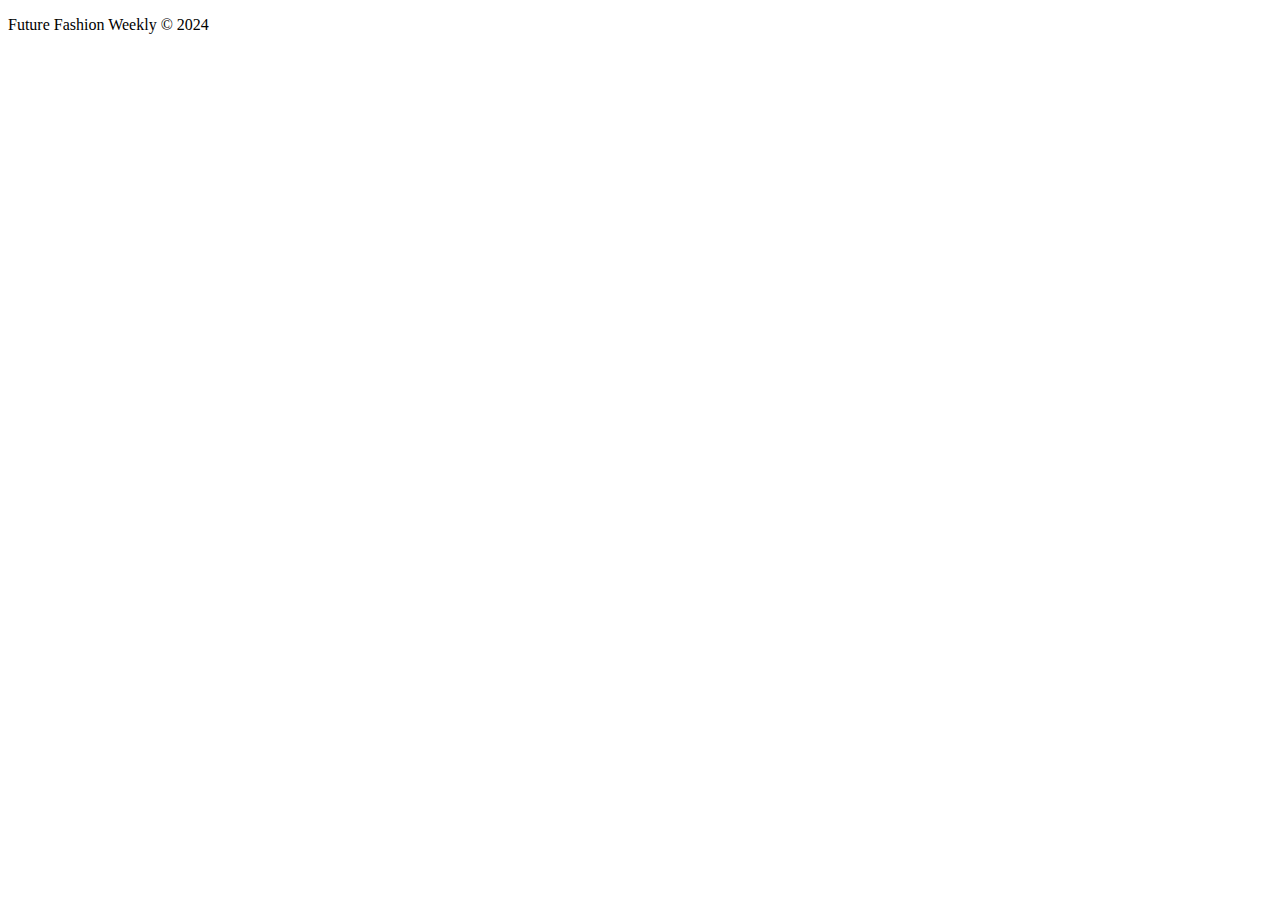
==== archive.html @ 3c4c53c4 "Initial commit" ====
<!DOCTYPE html>
<html lang="en">
<head>
    <meta charset="UTF-8">
    <meta name="viewport" content="width=device-width, initial-scale=1.0">
    <title>Archive | Future Fashion Trends</title>

    <!-- Bootstrap CDN -->
    <link href="https://cdn.jsdelivr.net/npm/bootstrap@5.3.2/dist/css/bootstrap.min.css" rel="stylesheet"
        integrity="sha384-T3c6CoIi6uLrA9TneNEoa7RxnatzjcDSCmG1MXxSR1GAsXEV/Dwwykc2MPK8M2HN" crossorigin="anonymous">
    <script src="https://code.jquery.com/jquery-3.3.1.slim.min.js"></script>
    <script src="https://cdnjs.cloudflare.com/ajax/libs/popper.js/1.14.7/umd/popper.min.js"></script>
    <script src="https://stackpath.bootstrapcdn.com/bootstrap/4.3.1/js/bootstrap.min.js"></script>
</head>
<body>
    
    

    
    <footer class="footer py-4 bg-dark">
        <p class="text-center text-bg-dark m-0">Future Fashion Weekly &copy; 2024</p>
    </footer>

</body>
</html>
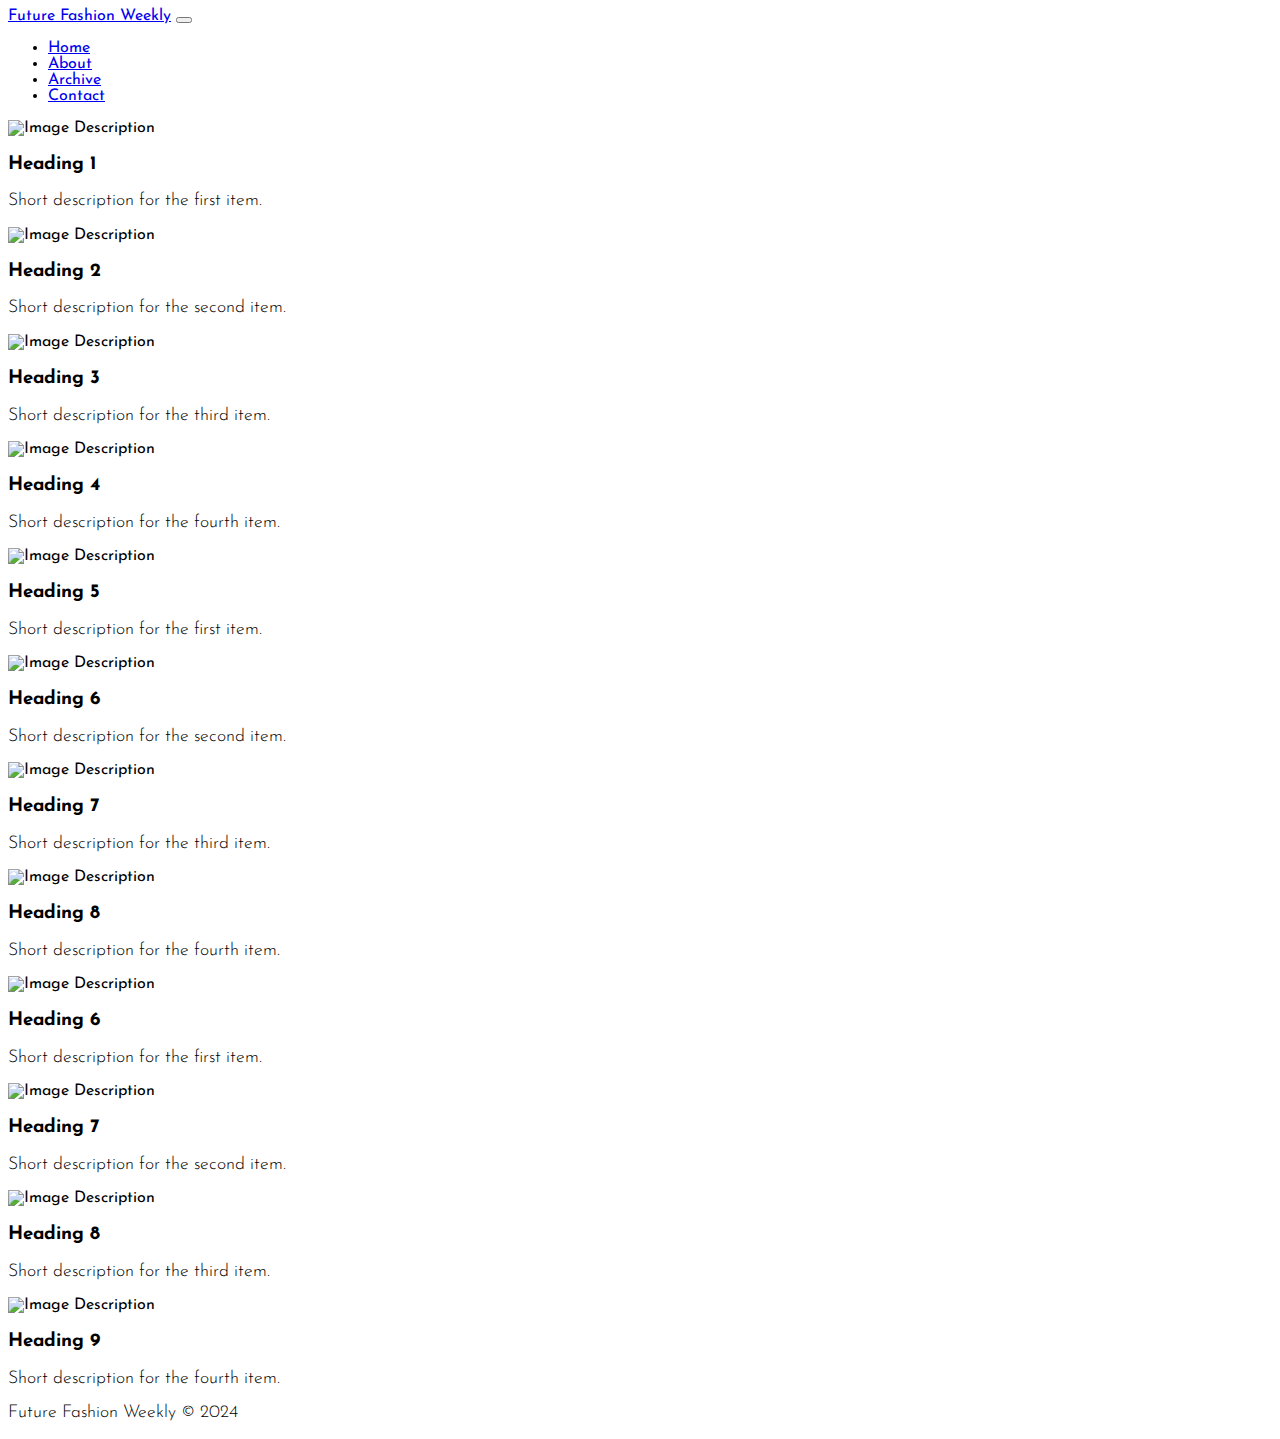
==== commit dede83e6: "Add 1st draft of archive page" ====
--- a/archive.html
+++ b/archive.html
@@ -1,5 +1,6 @@
 <!DOCTYPE html>
 <html lang="en">
+
 <head>
     <meta charset="UTF-8">
     <meta name="viewport" content="width=device-width, initial-scale=1.0">
@@ -11,15 +12,147 @@
     <script src="https://code.jquery.com/jquery-3.3.1.slim.min.js"></script>
     <script src="https://cdnjs.cloudflare.com/ajax/libs/popper.js/1.14.7/umd/popper.min.js"></script>
     <script src="https://stackpath.bootstrapcdn.com/bootstrap/4.3.1/js/bootstrap.min.js"></script>
+
+    <!-- Google Fonts -->
+    <link rel="preconnect" href="https://fonts.googleapis.com">
+    <link rel="preconnect" href="https://fonts.gstatic.com" crossorigin>
+    <link
+        href="https://fonts.googleapis.com/css2?family=Josefin+Sans:ital,wght@0,300;0,400;0,500;0,700;1,700&display=swap"
+        rel="stylesheet">
+
+    <!-- Custom CSS -->
+    <link rel="stylesheet" href="css/styles.css">
 </head>
-<body>
-    
-    
 
-    
-    <footer class="footer py-4 bg-dark">
+<body class="d-flex flex-column ">
+
+    <nav class="navbar navbar-expand-lg navbar-light bg-light ">
+
+
+
+        <a href="/" class="navbar-brand">Future Fashion Weekly</a>
+
+        <button class="navbar-toggler" type="button" data-toggle="collapse" data-target="#navbarNav">
+            <span class="navbar-toggler-icon"></span>
+        </button>
+
+        <div id="navbarNav" class="collapse navbar-collapse ">
+            <ul class="navbar-nav">
+                <li class="nav-item">
+                    <a href="/" class="active nav-link">Home</a>
+                </li>
+                <li class="nav-item">
+                    <a href="#" class="nav-link">About</a>
+                </li>
+                <li class="active nav-item">
+                    <a href="archive.html" class="nav-link">Archive</a>
+                </li>
+                <li class="nav-item">
+                    <a href="#" class="nav-link">Contact</a>
+                </li>
+                <!-- More items here! -->
+            </ul>
+
+        </div>
+
+
+
+    </nav>
+
+
+    <main class="py-4">
+
+        <div class="container my-5">
+            <div class="row">
+
+                <div class="col-md-3 mb-4">
+                    <img src="path-to-your-image.jpg" class="img-fluid" alt="Image Description">
+                    <h3>Heading 1</h3>
+                    <p>Short description for the first item.</p>
+                </div>
+
+                <div class="col-md-3 mb-4">
+                    <img src="path-to-your-image.jpg" class="img-fluid" alt="Image Description">
+                    <h3>Heading 2</h3>
+                    <p>Short description for the second item.</p>
+                </div>
+
+                <div class="col-md-3 mb-4">
+                    <img src="path-to-your-image.jpg" class="img-fluid" alt="Image Description">
+                    <h3>Heading 3</h3>
+                    <p>Short description for the third item.</p>
+                </div>
+
+                <div class="col-md-3 mb-4">
+                    <img src="path-to-your-image.jpg" class="img-fluid" alt="Image Description">
+                    <h3>Heading 4</h3>
+                    <p>Short description for the fourth item.</p>
+                </div>
+            </div>
+
+            <div class="row">
+
+                <div class="col-md-3 mb-4">
+                    <img src="path-to-your-image.jpg" class="img-fluid" alt="Image Description">
+                    <h3>Heading 5</h3>
+                    <p>Short description for the first item.</p>
+                </div>
+
+                <div class="col-md-3 mb-4">
+                    <img src="path-to-your-image.jpg" class="img-fluid" alt="Image Description">
+                    <h3>Heading 6</h3>
+                    <p>Short description for the second item.</p>
+                </div>
+
+                <div class="col-md-3 mb-4">
+                    <img src="path-to-your-image.jpg" class="img-fluid" alt="Image Description">
+                    <h3>Heading 7</h3>
+                    <p>Short description for the third item.</p>
+                </div>
+
+                <div class="col-md-3 mb-4">
+                    <img src="path-to-your-image.jpg" class="img-fluid" alt="Image Description">
+                    <h3>Heading 8</h3>
+                    <p>Short description for the fourth item.</p>
+                </div>
+            </div>
+
+            <div class="row">
+
+                <div class="col-md-3 mb-4">
+                    <img src="path-to-your-image.jpg" class="img-fluid" alt="Image Description">
+                    <h3>Heading 6</h3>
+                    <p>Short description for the first item.</p>
+                </div>
+
+                <div class="col-md-3 mb-4">
+                    <img src="path-to-your-image.jpg" class="img-fluid" alt="Image Description">
+                    <h3>Heading 7</h3>
+                    <p>Short description for the second item.</p>
+                </div>
+
+                <div class="col-md-3 mb-4">
+                    <img src="path-to-your-image.jpg" class="img-fluid" alt="Image Description">
+                    <h3>Heading 8</h3>
+                    <p>Short description for the third item.</p>
+                </div>
+
+                <div class="col-md-3 mb-4">
+                    <img src="path-to-your-image.jpg" class="img-fluid" alt="Image Description">
+                    <h3>Heading 9</h3>
+                    <p>Short description for the fourth item.</p>
+                </div>
+            </div>
+
+        </div>
+
+    </main>
+
+
+    <footer class="footer py-4 mt-auto bg-dark">
         <p class="text-center text-bg-dark m-0">Future Fashion Weekly &copy; 2024</p>
     </footer>
 
 </body>
+
 </html>--- a/css/styles.css
+++ b/css/styles.css
@@ -0,0 +1,26 @@
+body {
+    font-family: 'Josefin Sans', sans-serif;  
+
+    /* For sticky footer with Flexbox */ 
+    min-height: 100vh;
+
+
+    background-image: url("https://cdn.discordapp.com/attachments/1159550025400057866/1194318203845873785/hortfrancis_Texture_geometric_light_shapes_subtle_fashion_e5e97527-aac2-4fde-a32c-4fc9347b1596.png?ex=65afea81&is=659d7581&hm=5ccada454d8d692cdd5c910cd1dc574a8db25b50c1b61b626d818d429a3dd214&");
+    background-repeat: repeat;
+    background-size: 20rem 20rem;
+}
+
+main {
+    background-color: rgba(255, 255, 255, 0.75);
+}
+
+p {
+    font-size: 1.1rem;
+    font-weight: 300;
+}
+
+p.shout {
+    font-size: large;
+    font-weight: 700;
+    font-style: italic;
+}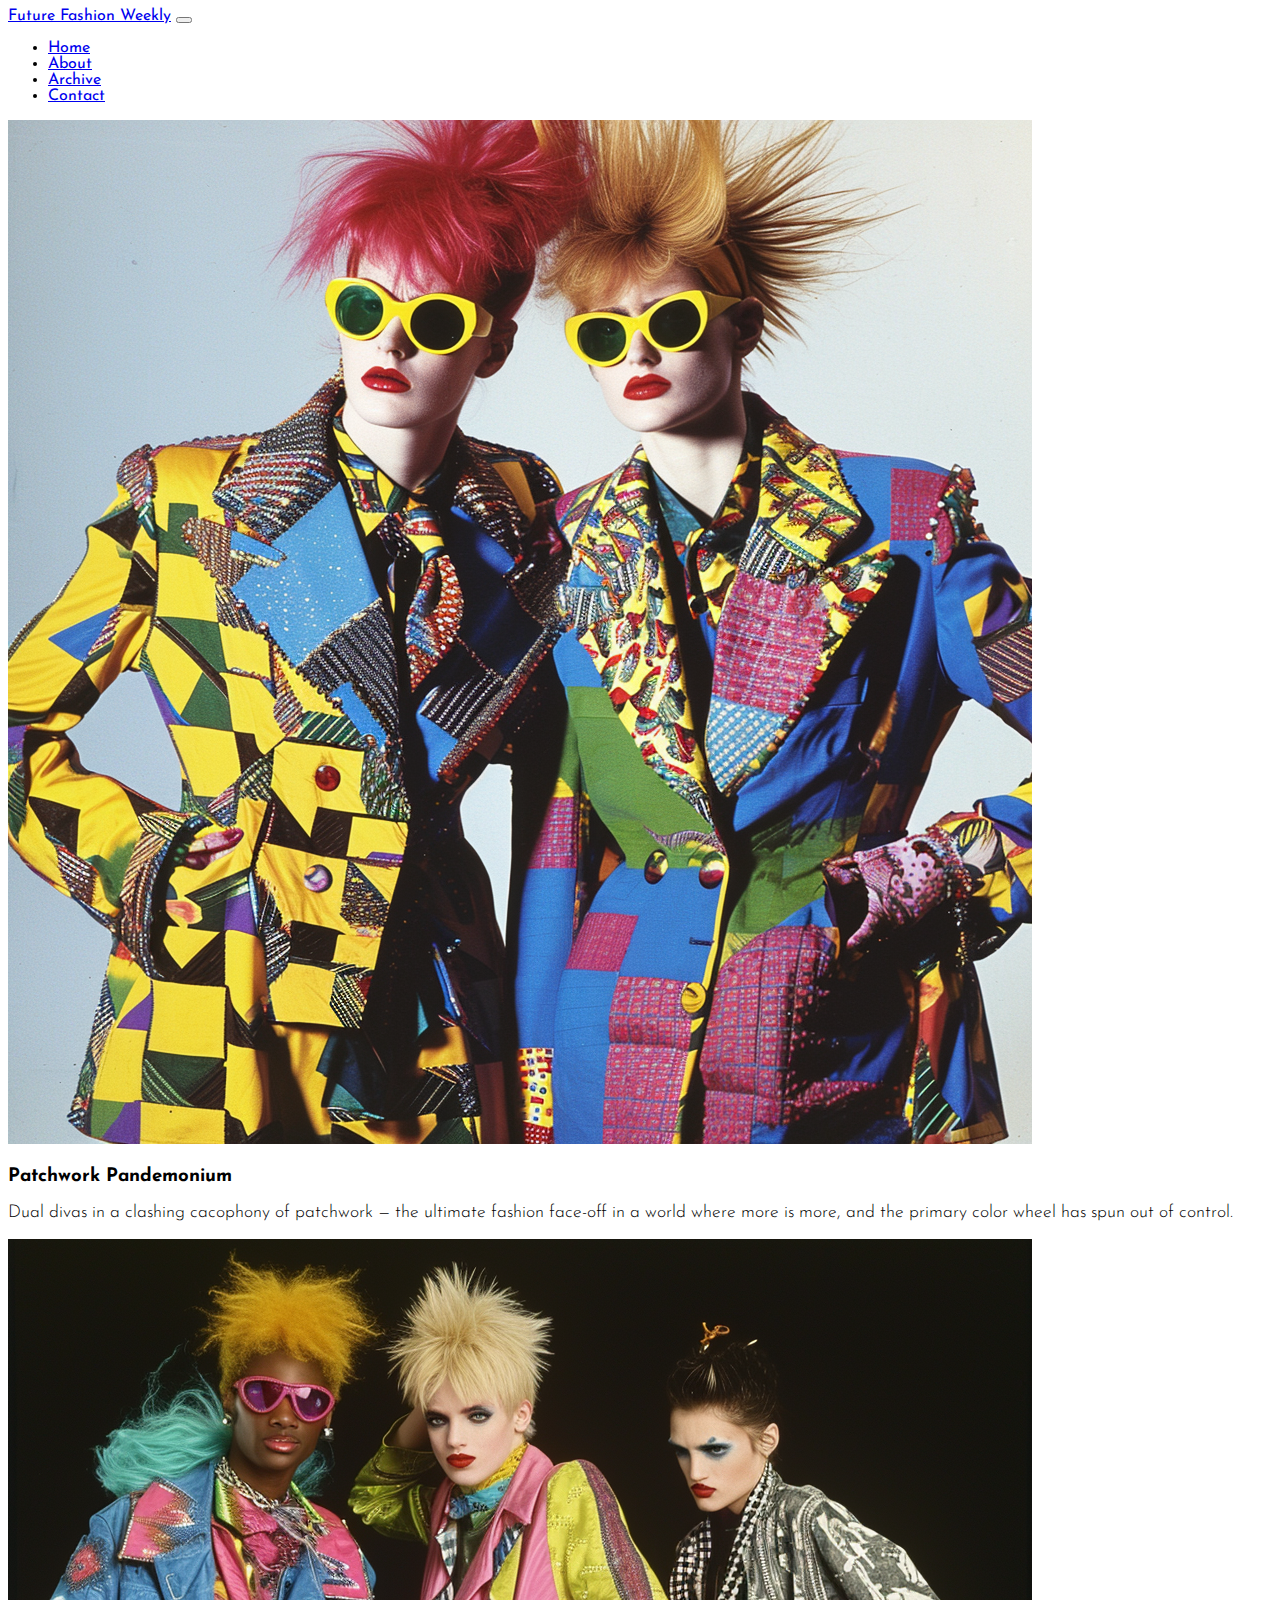
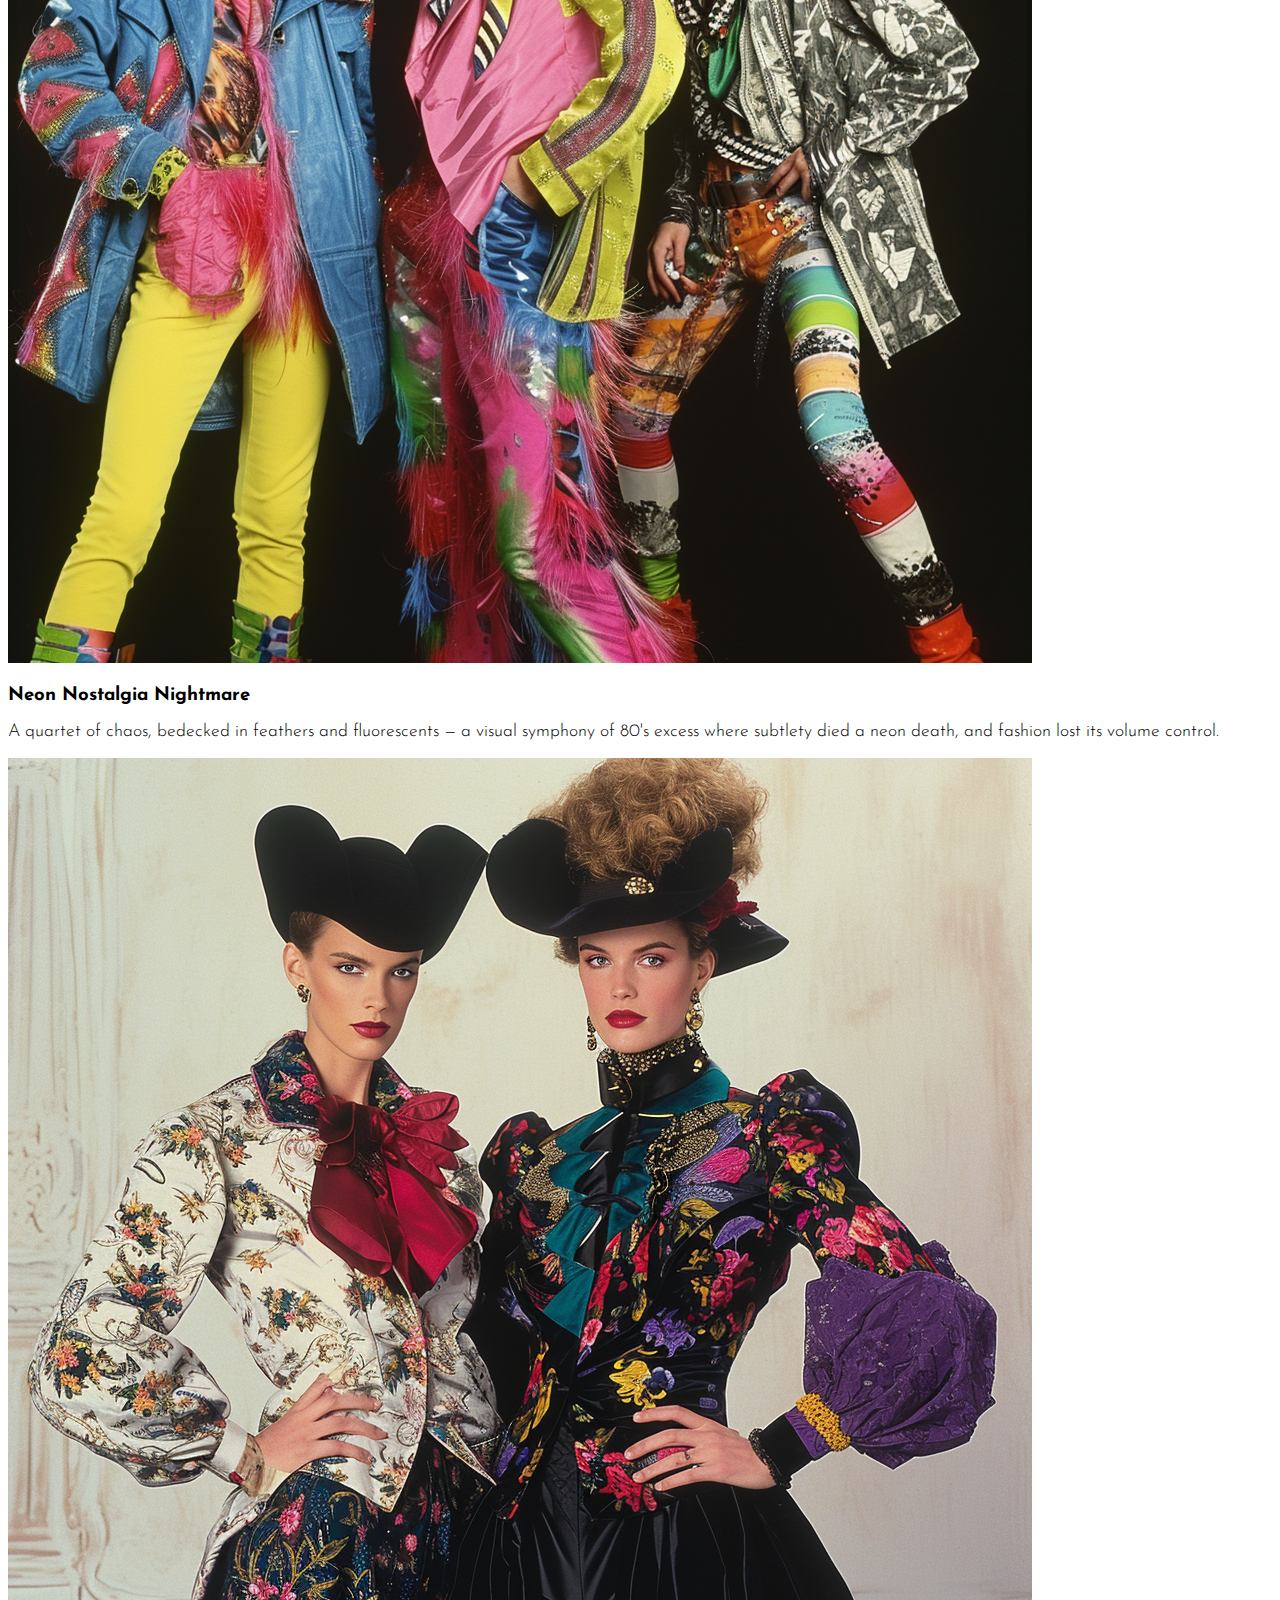
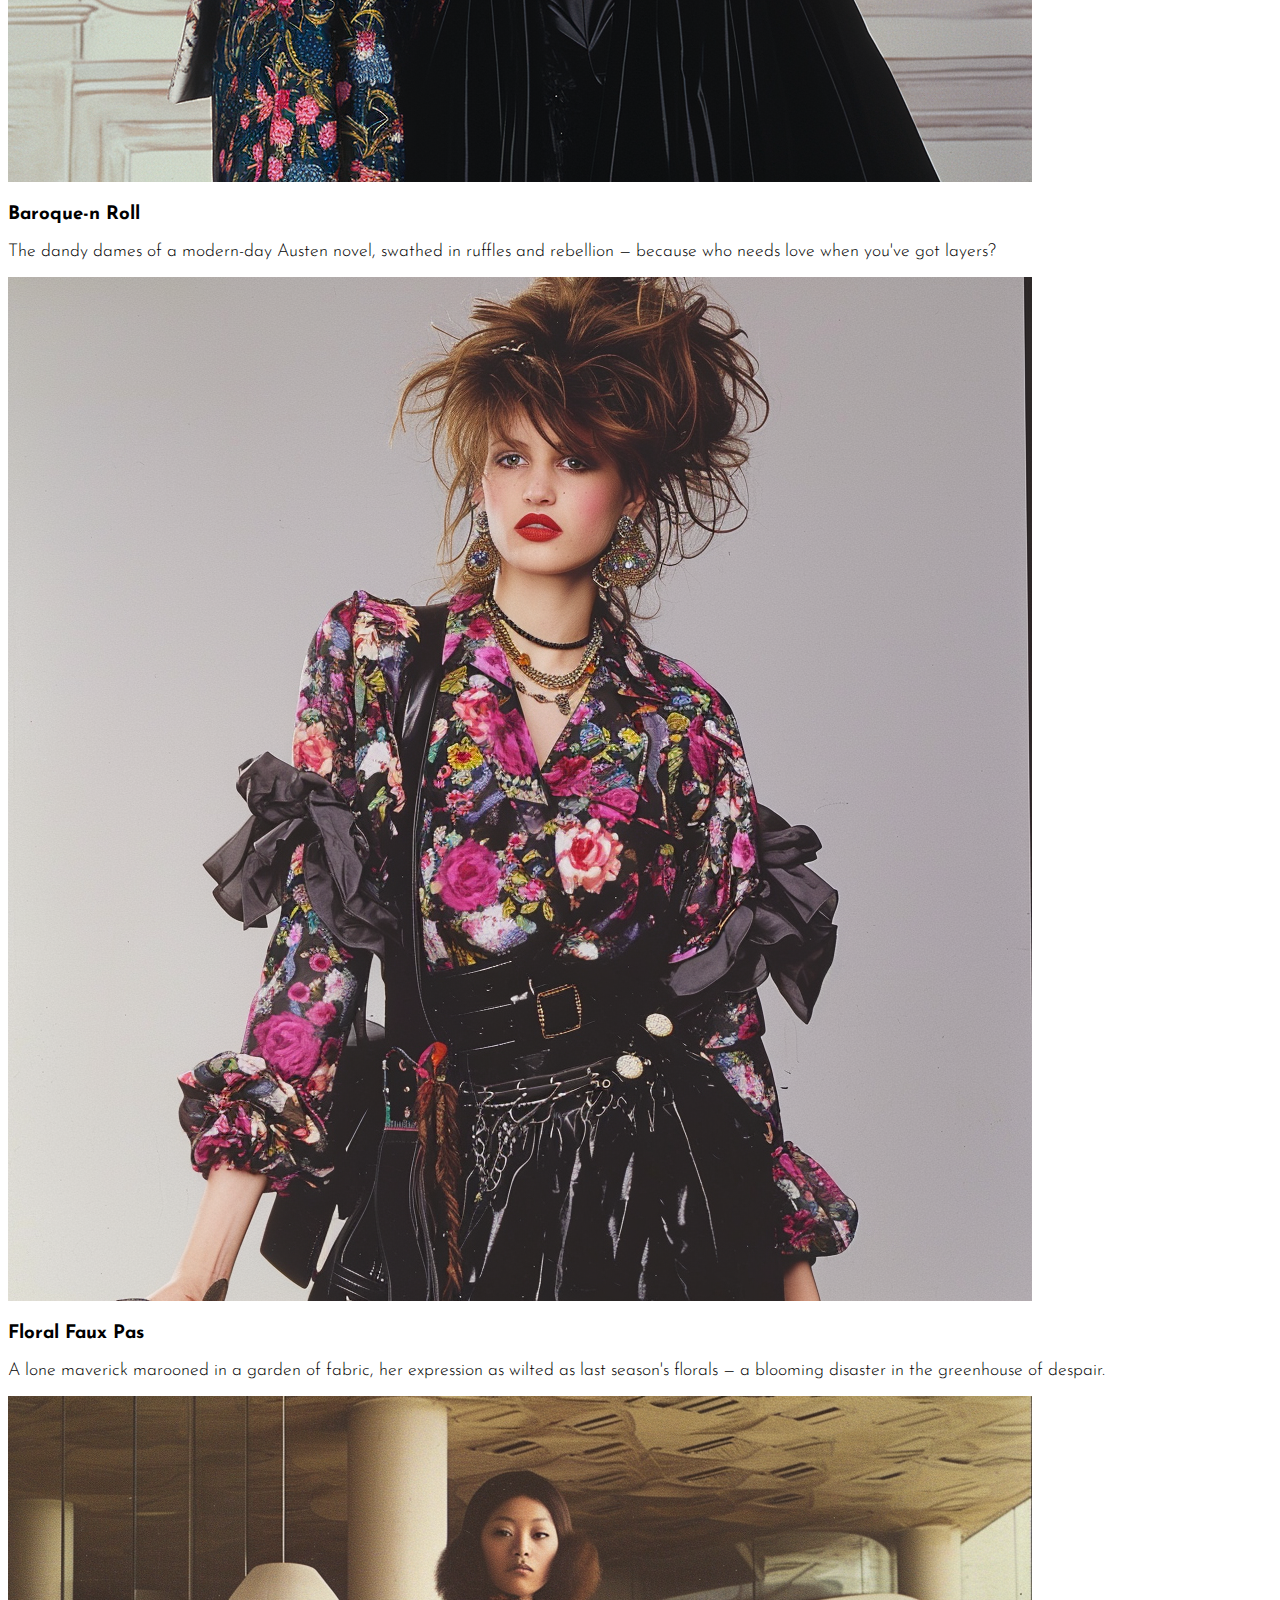
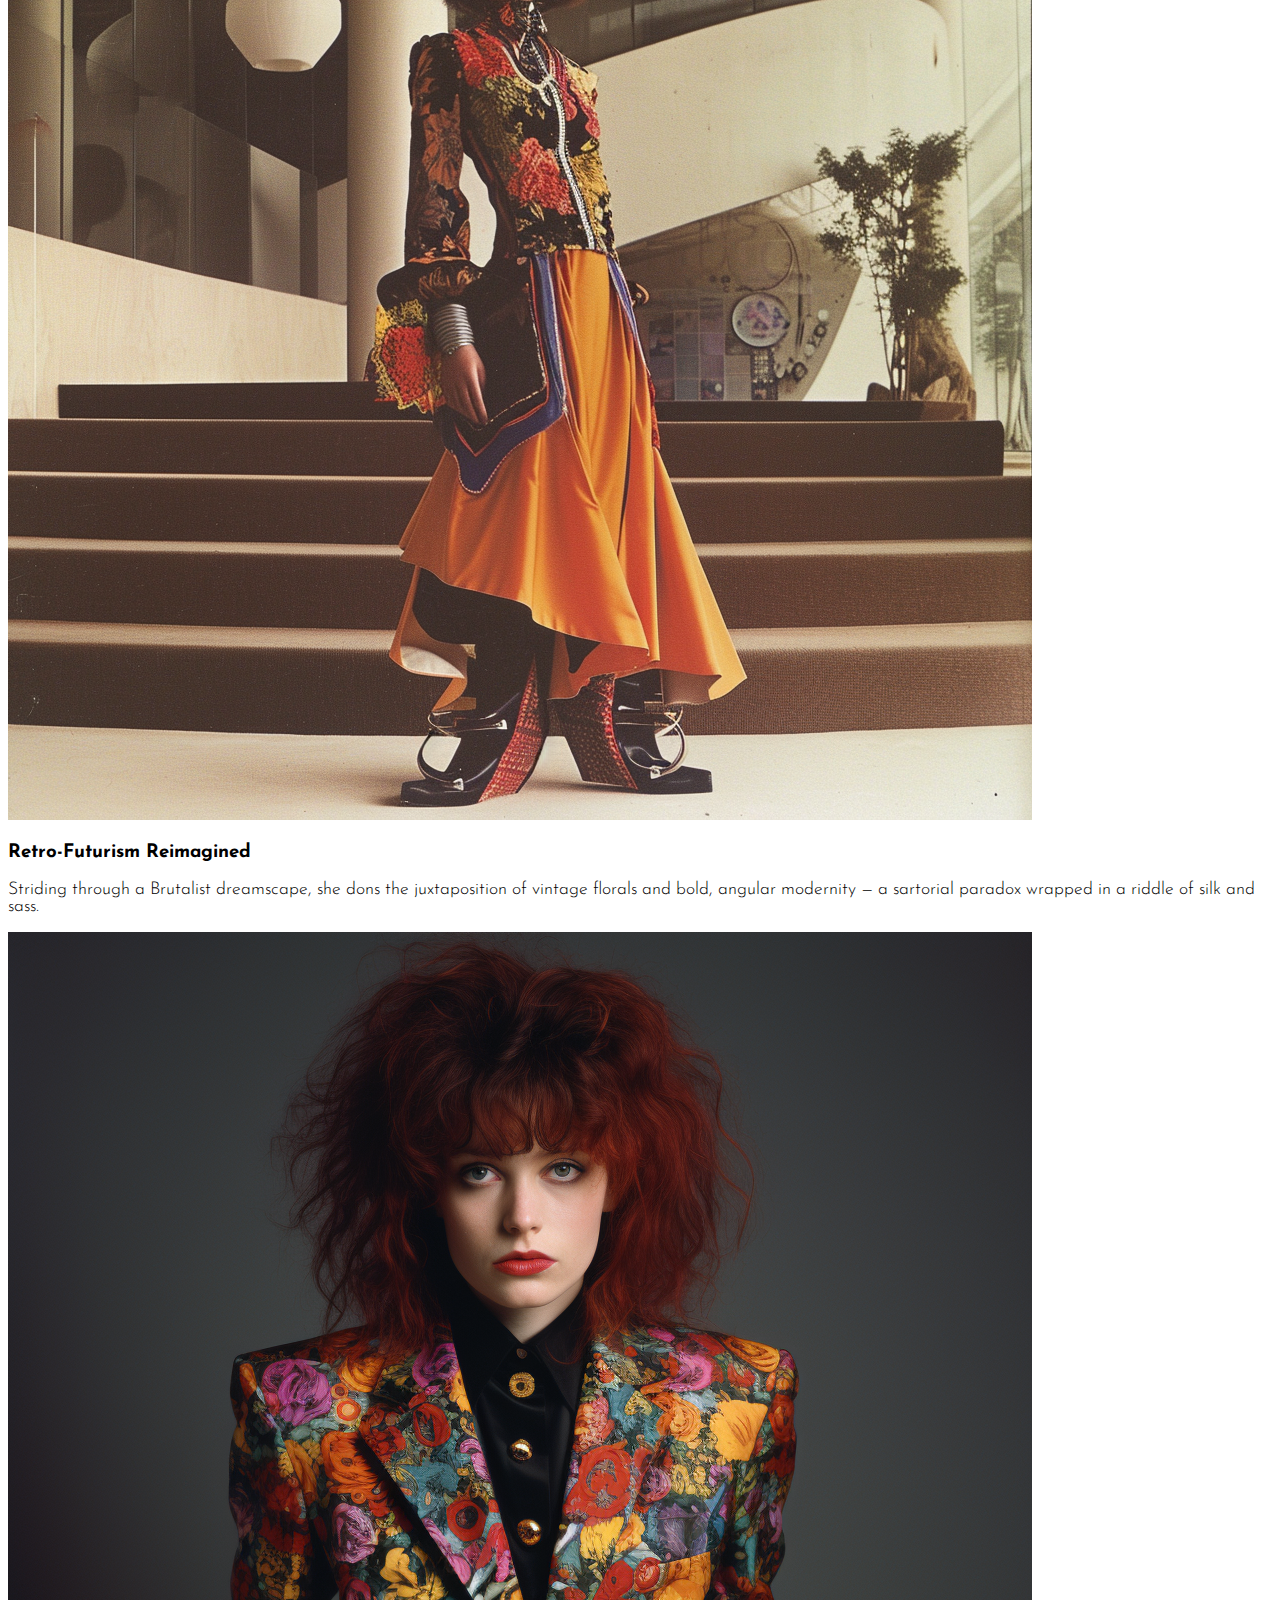
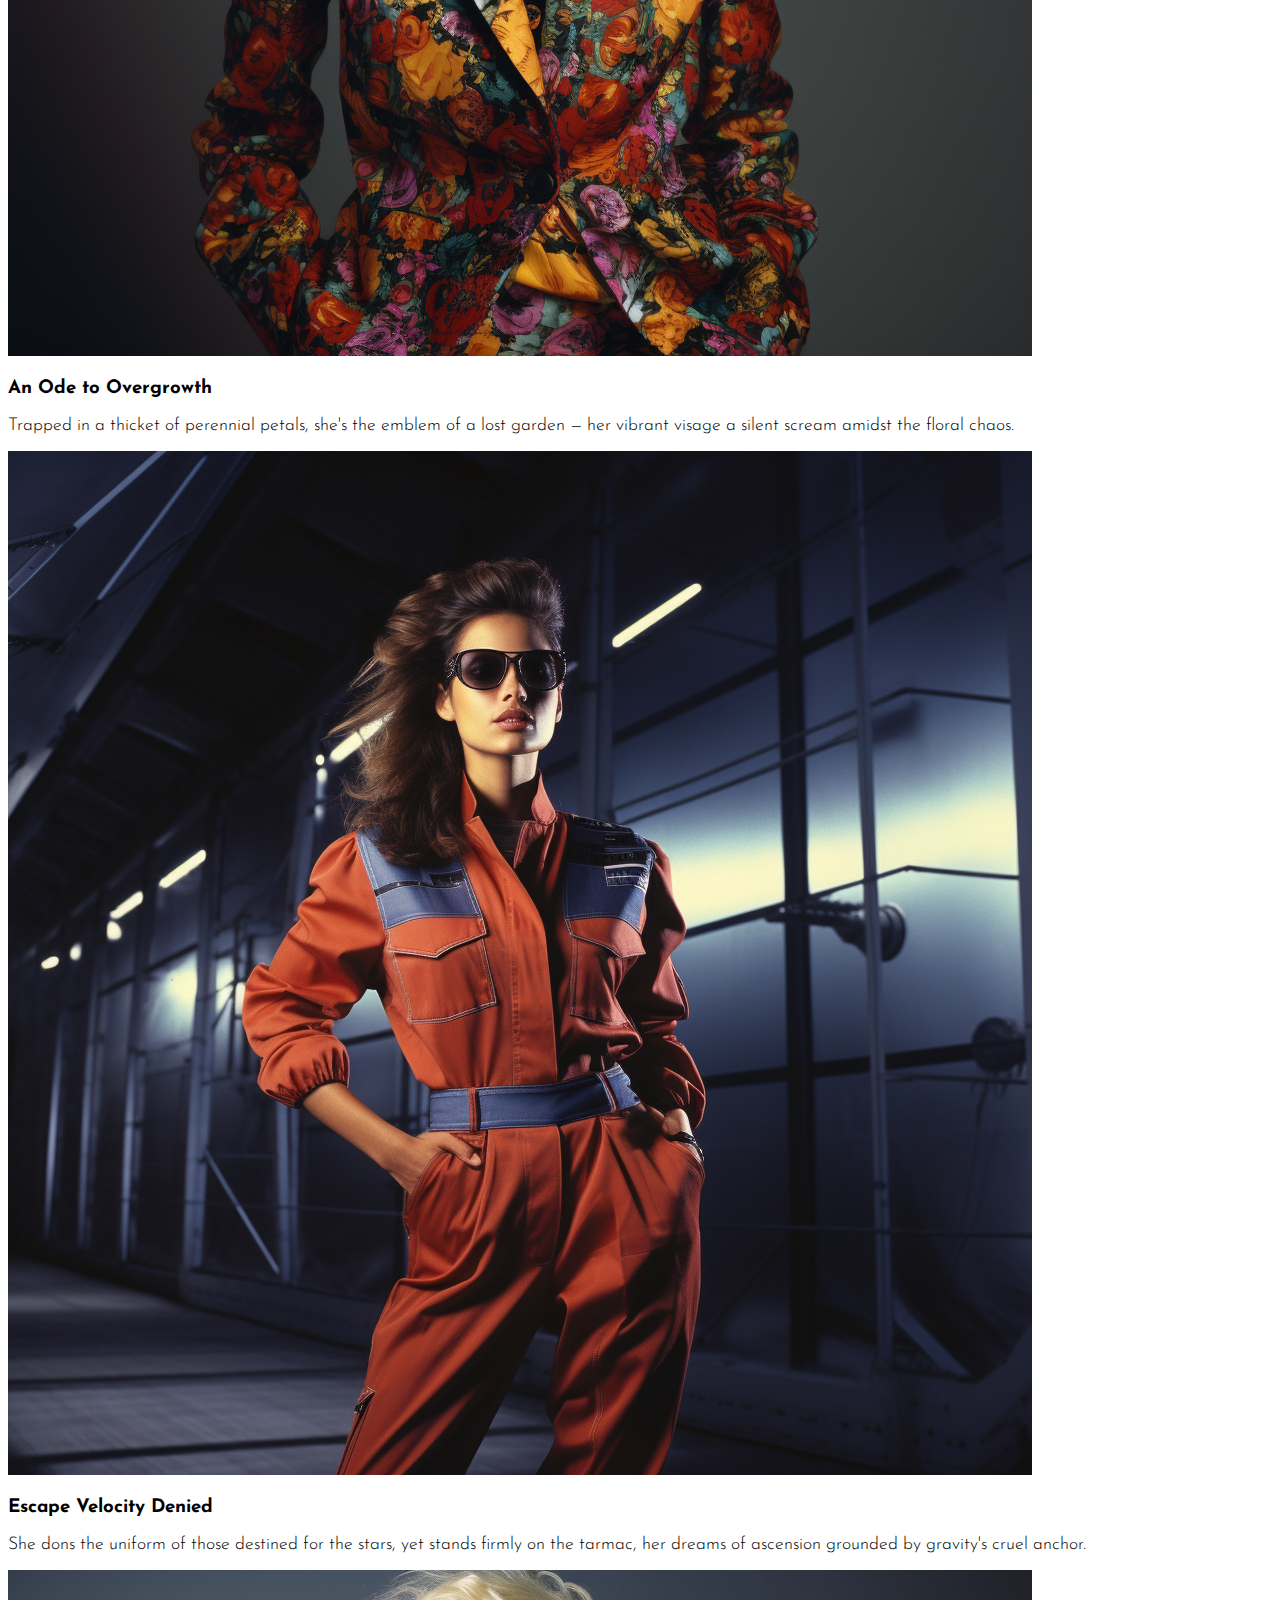
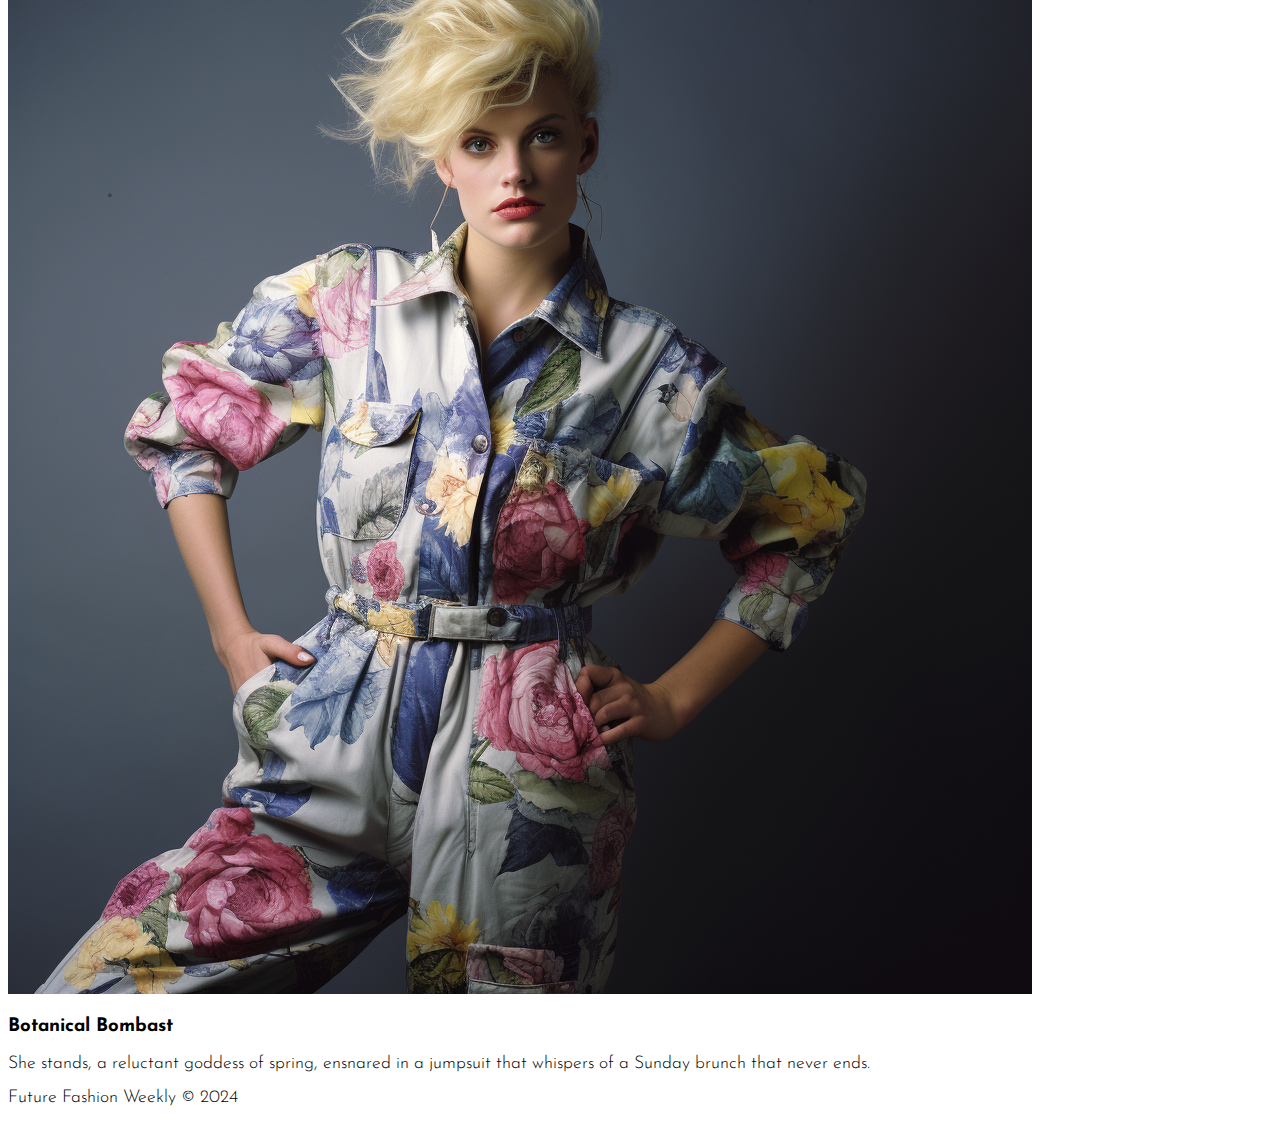
==== commit 50bfb6ab: "Flesh out Archive page" ====
--- a/archive.html
+++ b/archive.html
@@ -30,7 +30,7 @@
 
 
 
-        <a href="/" class="navbar-brand">Future Fashion Weekly</a>
+        <a href="index.html" class="navbar-brand">Future Fashion Weekly</a>
 
         <button class="navbar-toggler" type="button" data-toggle="collapse" data-target="#navbarNav">
             <span class="navbar-toggler-icon"></span>
@@ -39,13 +39,13 @@
         <div id="navbarNav" class="collapse navbar-collapse ">
             <ul class="navbar-nav">
                 <li class="nav-item">
-                    <a href="/" class="active nav-link">Home</a>
+                    <a href="index.html" class="nav-link">Home</a>
                 </li>
                 <li class="nav-item">
                     <a href="#" class="nav-link">About</a>
                 </li>
                 <li class="active nav-item">
-                    <a href="archive.html" class="nav-link">Archive</a>
+                    <a href="archive.html" class="nav-link active">Archive</a>
                 </li>
                 <li class="nav-item">
                     <a href="#" class="nav-link">Contact</a>
@@ -66,81 +66,84 @@
             <div class="row">
 
                 <div class="col-md-3 mb-4">
-                    <img src="path-to-your-image.jpg" class="img-fluid" alt="Image Description">
-                    <h3>Heading 1</h3>
-                    <p>Short description for the first item.</p>
+                    <img src="images/archive/psych-01.png" class="img-fluid" alt="Image Description">
+                    <div class="mt-3">
+                        <h3>Patchwork Pandemonium</h3>
+                        <p>Dual divas in a clashing cacophony of patchwork — the ultimate fashion face-off in a world
+                            where more is more, and the primary color wheel has spun out of control.</p>
+                    </div>
                 </div>
 
                 <div class="col-md-3 mb-4">
-                    <img src="path-to-your-image.jpg" class="img-fluid" alt="Image Description">
-                    <h3>Heading 2</h3>
-                    <p>Short description for the second item.</p>
+                    <img src="images/archive/psych-02.png" class="img-fluid" alt="Image Description">
+                    <div class="mt-3">
+                        <h3>Neon Nostalgia Nightmare</h3>
+                        <p>A quartet of chaos, bedecked in feathers and fluorescents — a visual symphony of 80's excess
+                            where subtlety died a neon death, and fashion lost its volume control.</p>
+                    </div>
                 </div>
 
                 <div class="col-md-3 mb-4">
-                    <img src="path-to-your-image.jpg" class="img-fluid" alt="Image Description">
-                    <h3>Heading 3</h3>
-                    <p>Short description for the third item.</p>
+                    <img src="images/archive/victorian-01.png" class="img-fluid" alt="Image Description">
+                    <div class="mt-3">
+                        <h3>Baroque-n Roll</h3>
+                        <p>The dandy dames of a modern-day Austen novel, swathed in ruffles and rebellion — because who
+                            needs love when you've got layers?</p>
+                    </div>
                 </div>
 
                 <div class="col-md-3 mb-4">
-                    <img src="path-to-your-image.jpg" class="img-fluid" alt="Image Description">
-                    <h3>Heading 4</h3>
-                    <p>Short description for the fourth item.</p>
+                    <img src="/images/archive/floral-01.png" class="img-fluid" alt="Image Description">
+                    <div class="mt-3">
+                        <h3>Floral Faux Pas</h3>
+                        <p>A lone maverick marooned in a garden of fabric, her expression as wilted as last season's
+                            florals
+                            — a blooming disaster in the greenhouse of despair.</p>
+                    </div>
                 </div>
             </div>
 
             <div class="row">
 
                 <div class="col-md-3 mb-4">
-                    <img src="path-to-your-image.jpg" class="img-fluid" alt="Image Description">
-                    <h3>Heading 5</h3>
-                    <p>Short description for the first item.</p>
+                    <img src="/images/archive/brutalism-01.png" class="img-fluid" alt="Image Description">
+                    <div class="mt-3">
+                        <h3>Retro-Futurism Reimagined</h3>
+                        <p>Striding through a Brutalist dreamscape, she dons the juxtaposition of vintage florals and
+                            bold,
+                            angular modernity — a sartorial paradox wrapped in a riddle of silk and sass.</p>
+                    </div>
+
                 </div>
 
                 <div class="col-md-3 mb-4">
-                    <img src="path-to-your-image.jpg" class="img-fluid" alt="Image Description">
-                    <h3>Heading 6</h3>
-                    <p>Short description for the second item.</p>
+                    <img src="/images/archive/floral-02.png" class="img-fluid" alt="Image Description">
+                    <div class="mt-3">
+                        <h3>
+                            An Ode to Overgrowth</h3>
+                        <p>Trapped in a thicket of perennial petals, she's the emblem of a lost garden — her vibrant
+                            visage
+                            a silent scream amidst the floral chaos.</p>
+                    </div>
                 </div>
 
                 <div class="col-md-3 mb-4">
-                    <img src="path-to-your-image.jpg" class="img-fluid" alt="Image Description">
-                    <h3>Heading 7</h3>
-                    <p>Short description for the third item.</p>
+                    <img src="images/archive/flight-suit-01.png" class="img-fluid" alt="Image Description">
+                    <div class="mt-3">
+                        <h3> Escape Velocity Denied</h3>
+                        <p>She dons the uniform of those destined for the stars, yet stands firmly on the tarmac, her
+                            dreams
+                            of ascension grounded by gravity's cruel anchor.</p>
+                    </div>
                 </div>
 
                 <div class="col-md-3 mb-4">
-                    <img src="path-to-your-image.jpg" class="img-fluid" alt="Image Description">
-                    <h3>Heading 8</h3>
-                    <p>Short description for the fourth item.</p>
-                </div>
-            </div>
-
-            <div class="row">
-
-                <div class="col-md-3 mb-4">
-                    <img src="path-to-your-image.jpg" class="img-fluid" alt="Image Description">
-                    <h3>Heading 6</h3>
-                    <p>Short description for the first item.</p>
-                </div>
-
-                <div class="col-md-3 mb-4">
-                    <img src="path-to-your-image.jpg" class="img-fluid" alt="Image Description">
-                    <h3>Heading 7</h3>
-                    <p>Short description for the second item.</p>
-                </div>
-
-                <div class="col-md-3 mb-4">
-                    <img src="path-to-your-image.jpg" class="img-fluid" alt="Image Description">
-                    <h3>Heading 8</h3>
-                    <p>Short description for the third item.</p>
-                </div>
-
-                <div class="col-md-3 mb-4">
-                    <img src="path-to-your-image.jpg" class="img-fluid" alt="Image Description">
-                    <h3>Heading 9</h3>
-                    <p>Short description for the fourth item.</p>
+                    <img src="images/archive/jumpsuit-01.png" class="img-fluid" alt="Image Description">
+                    <div class="mt-3">
+                        <h3>Botanical Bombast</h3>
+                        <p>She stands, a reluctant goddess of spring, ensnared in a jumpsuit that whispers of a Sunday
+                            brunch that never ends.</p>
+                    </div>
                 </div>
             </div>
 
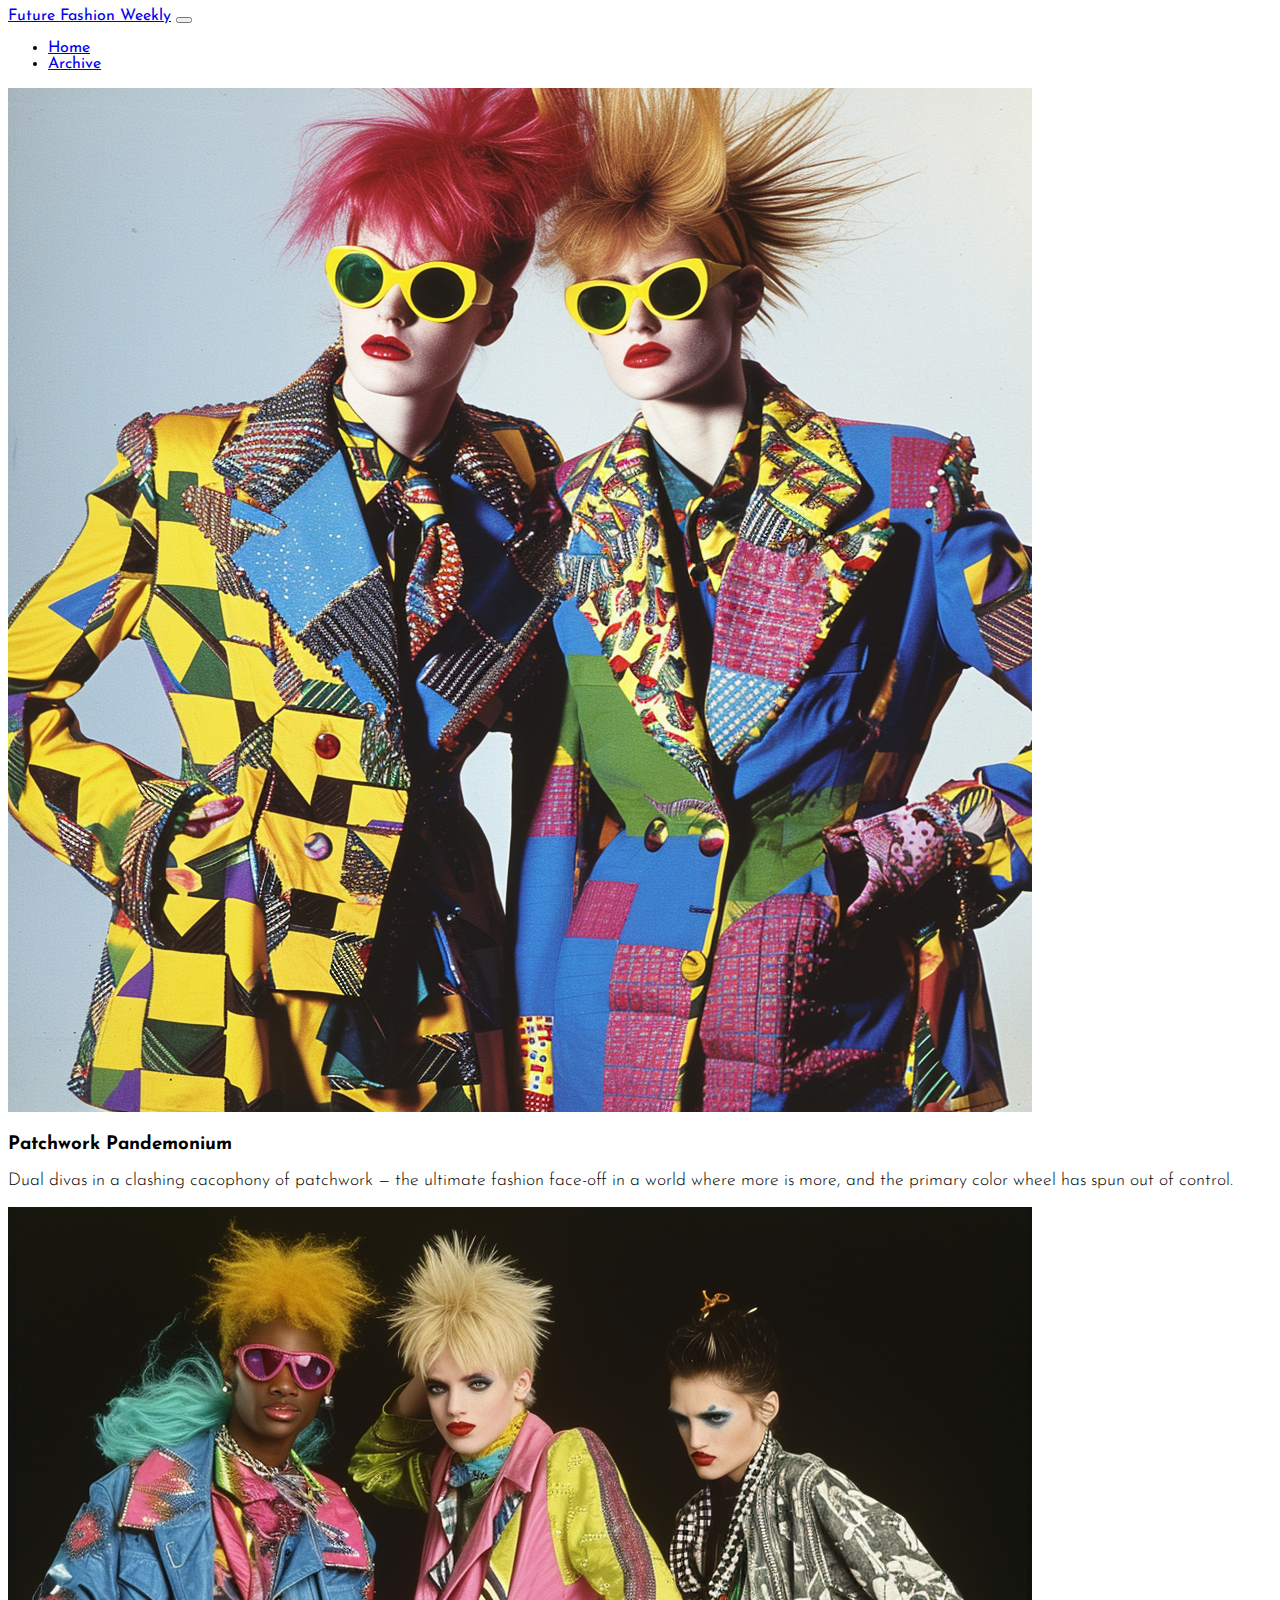
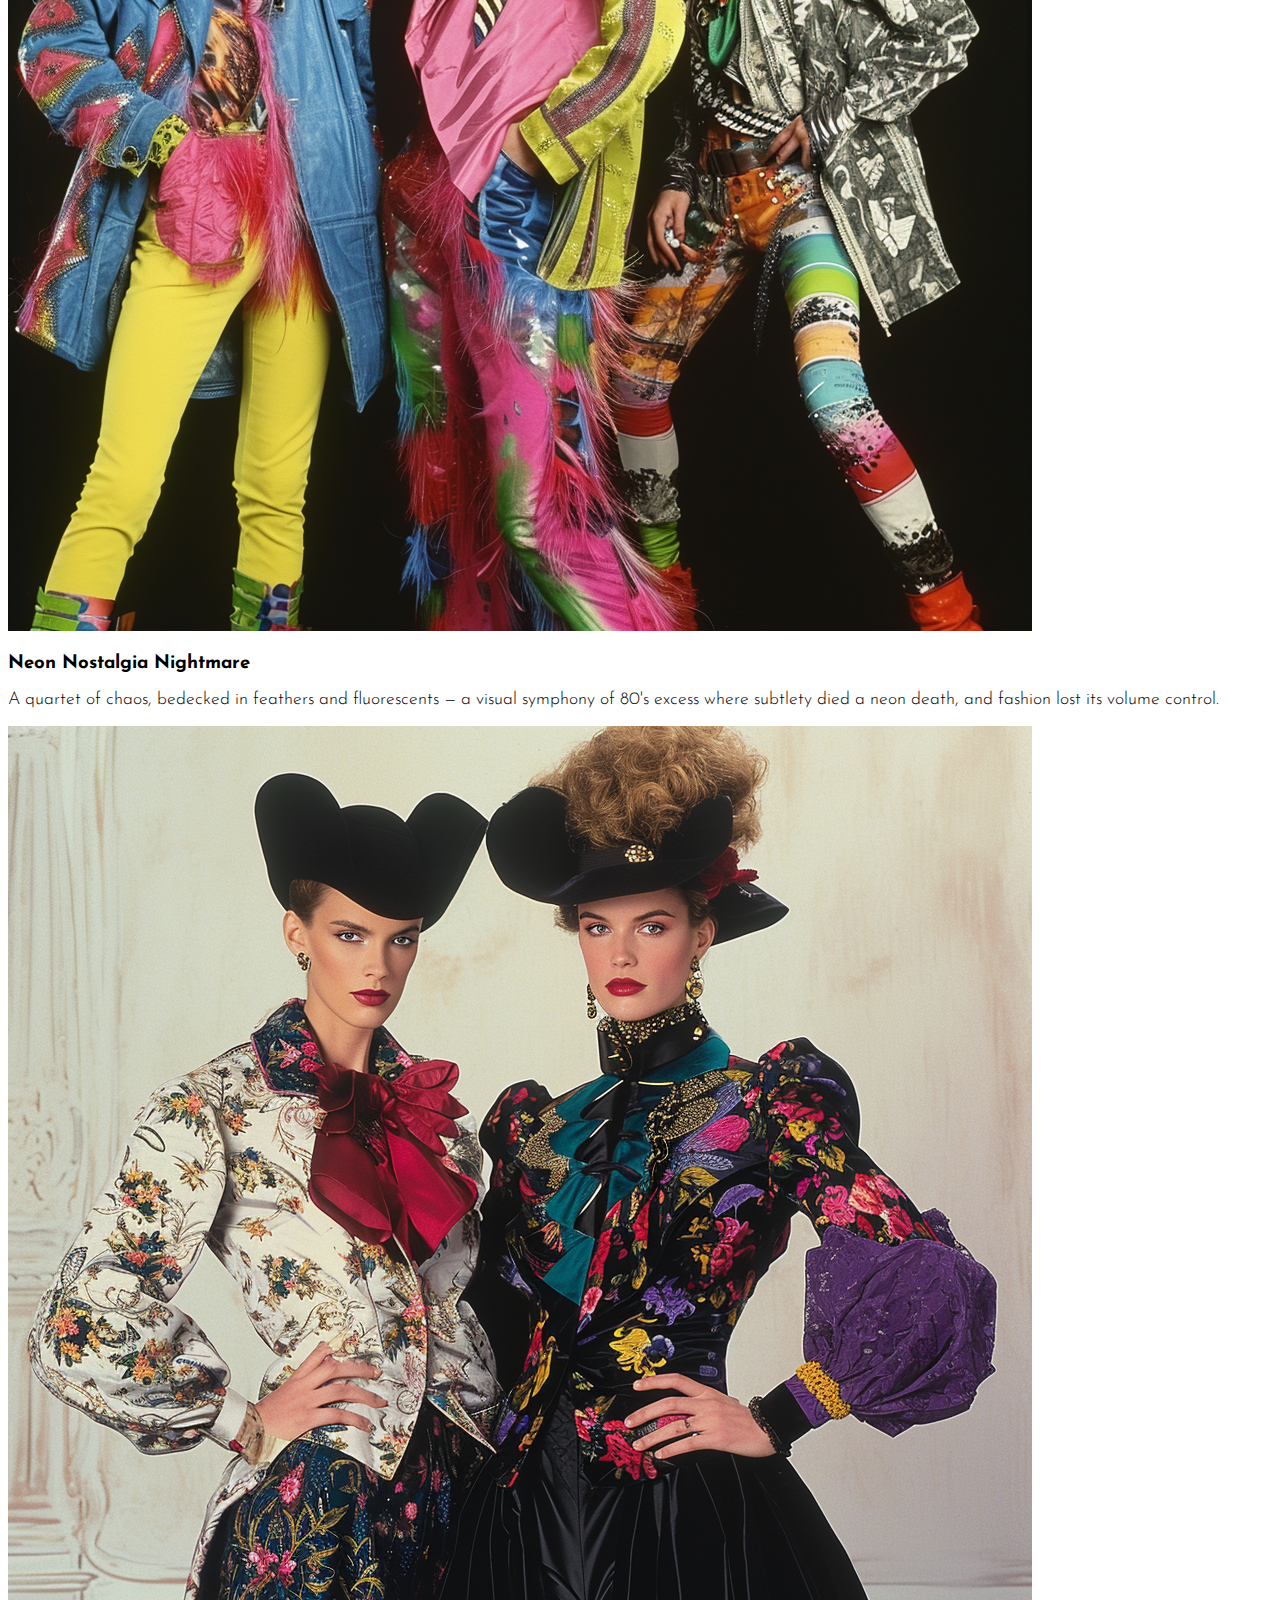
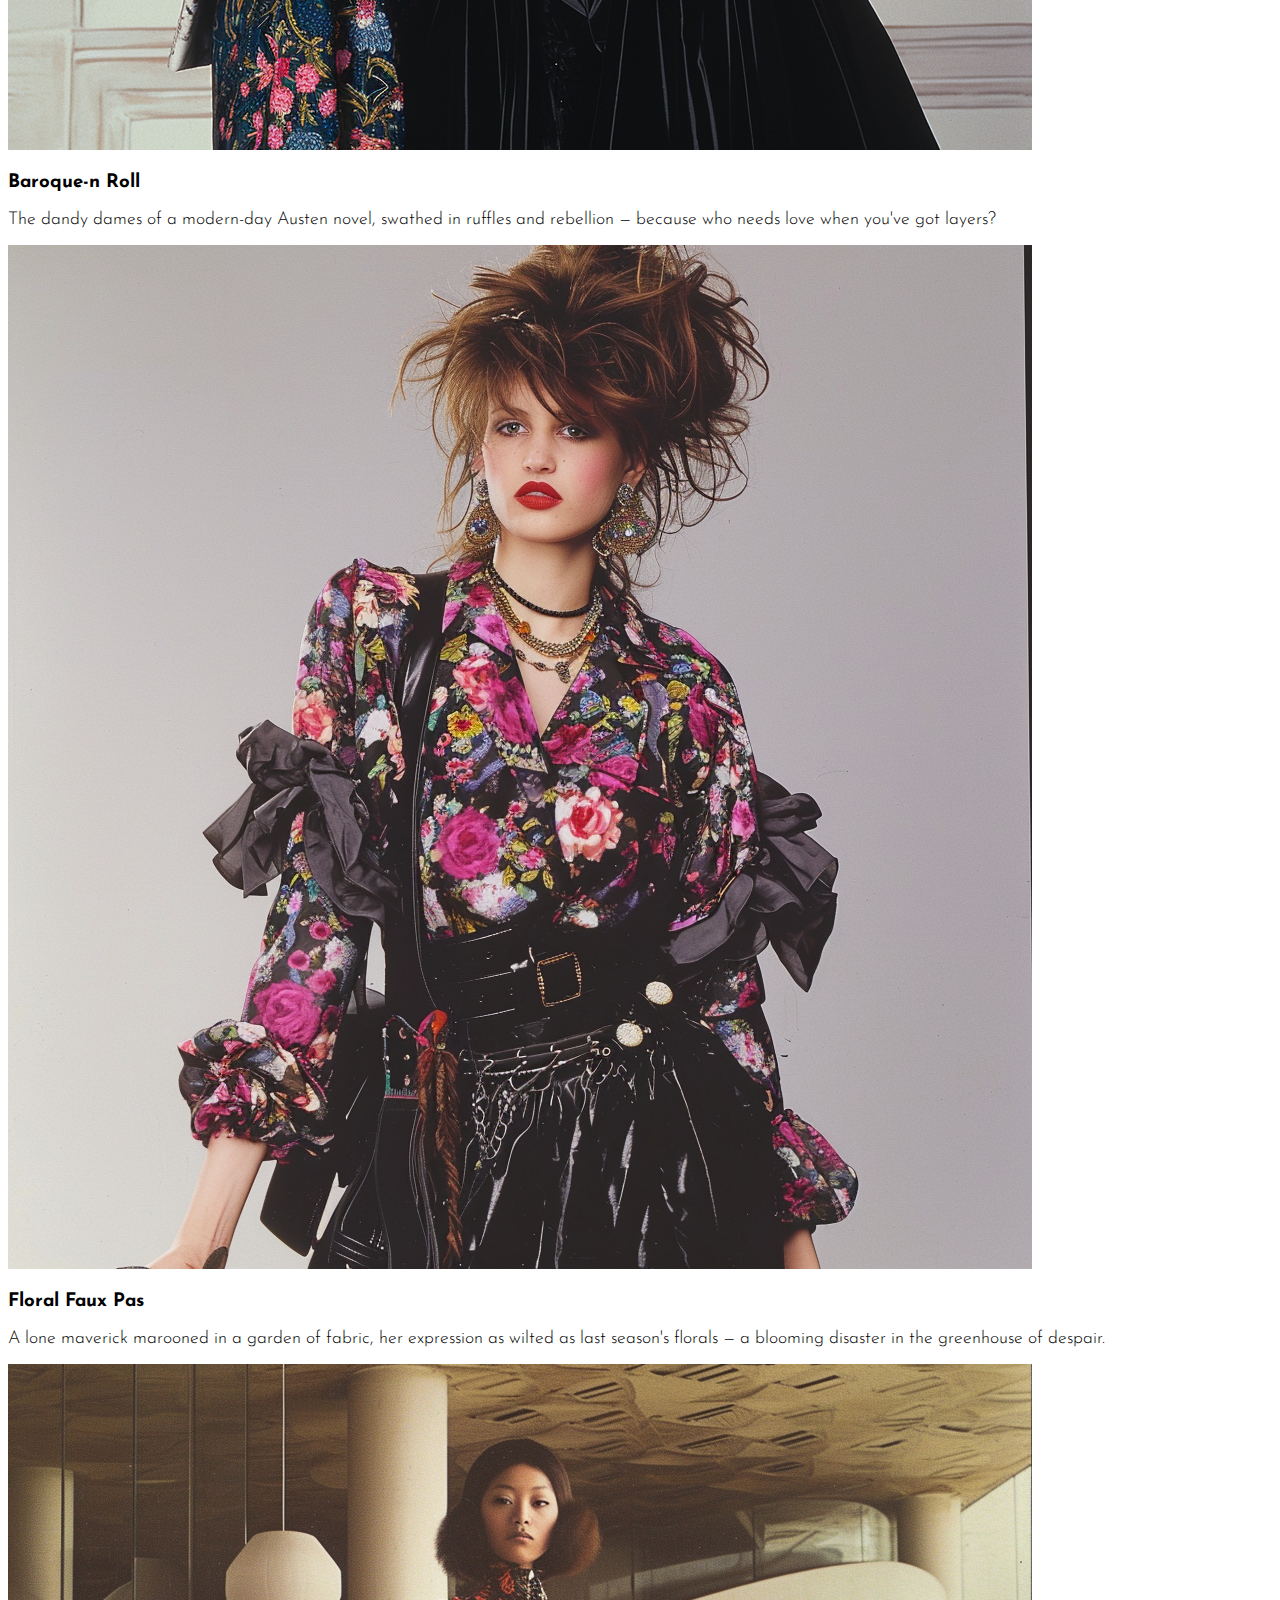
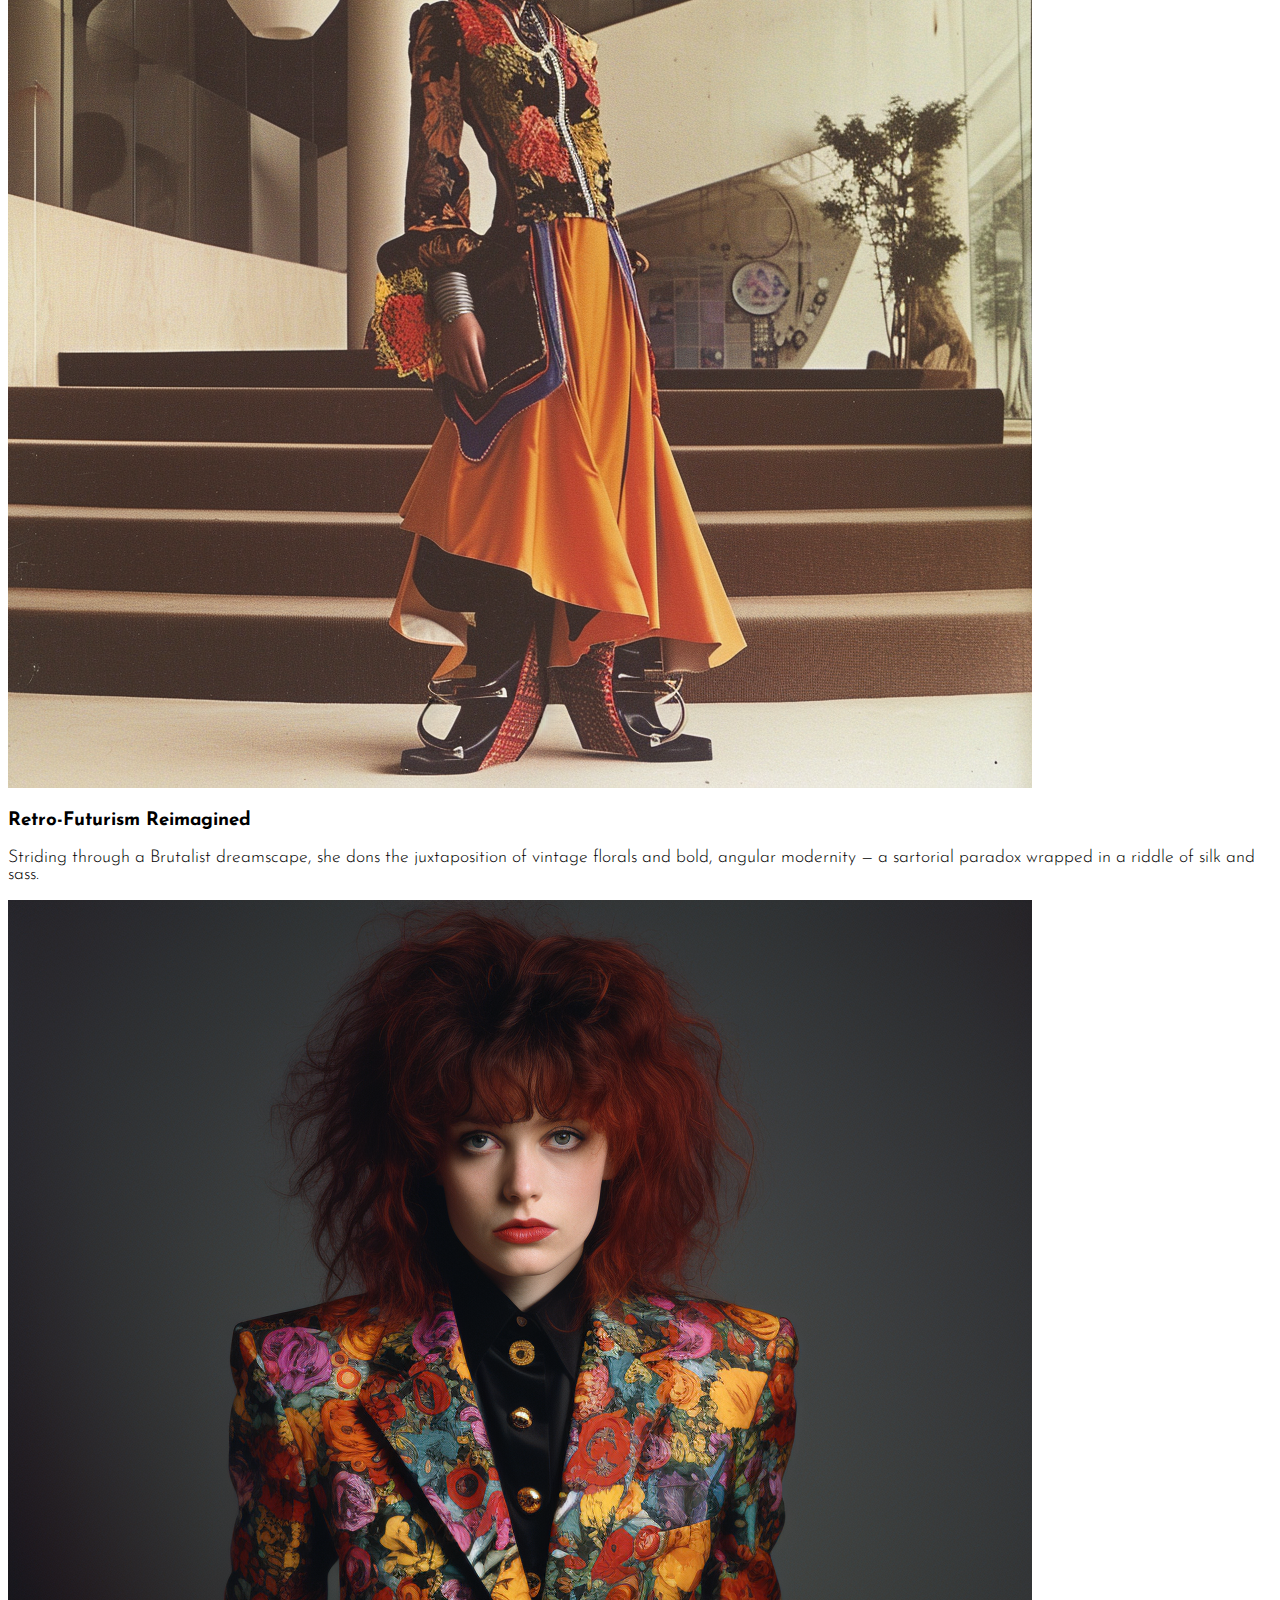
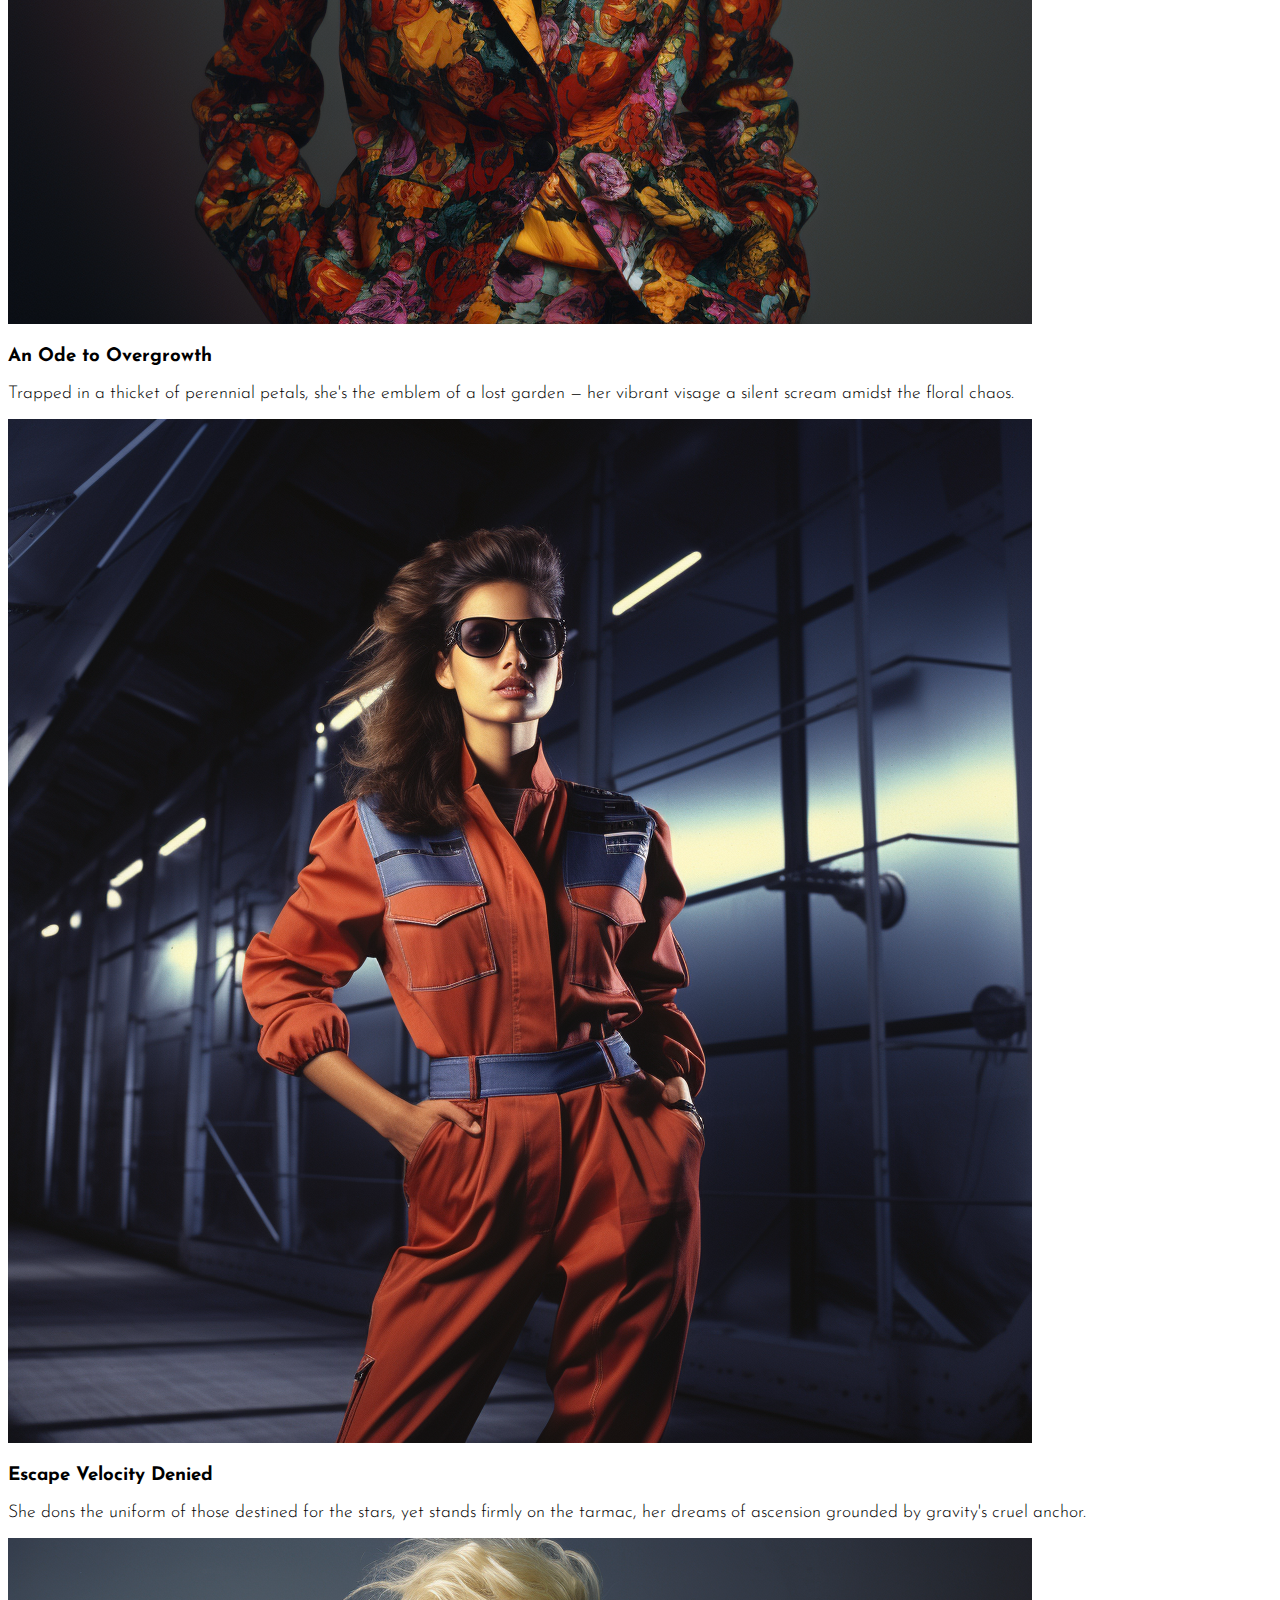
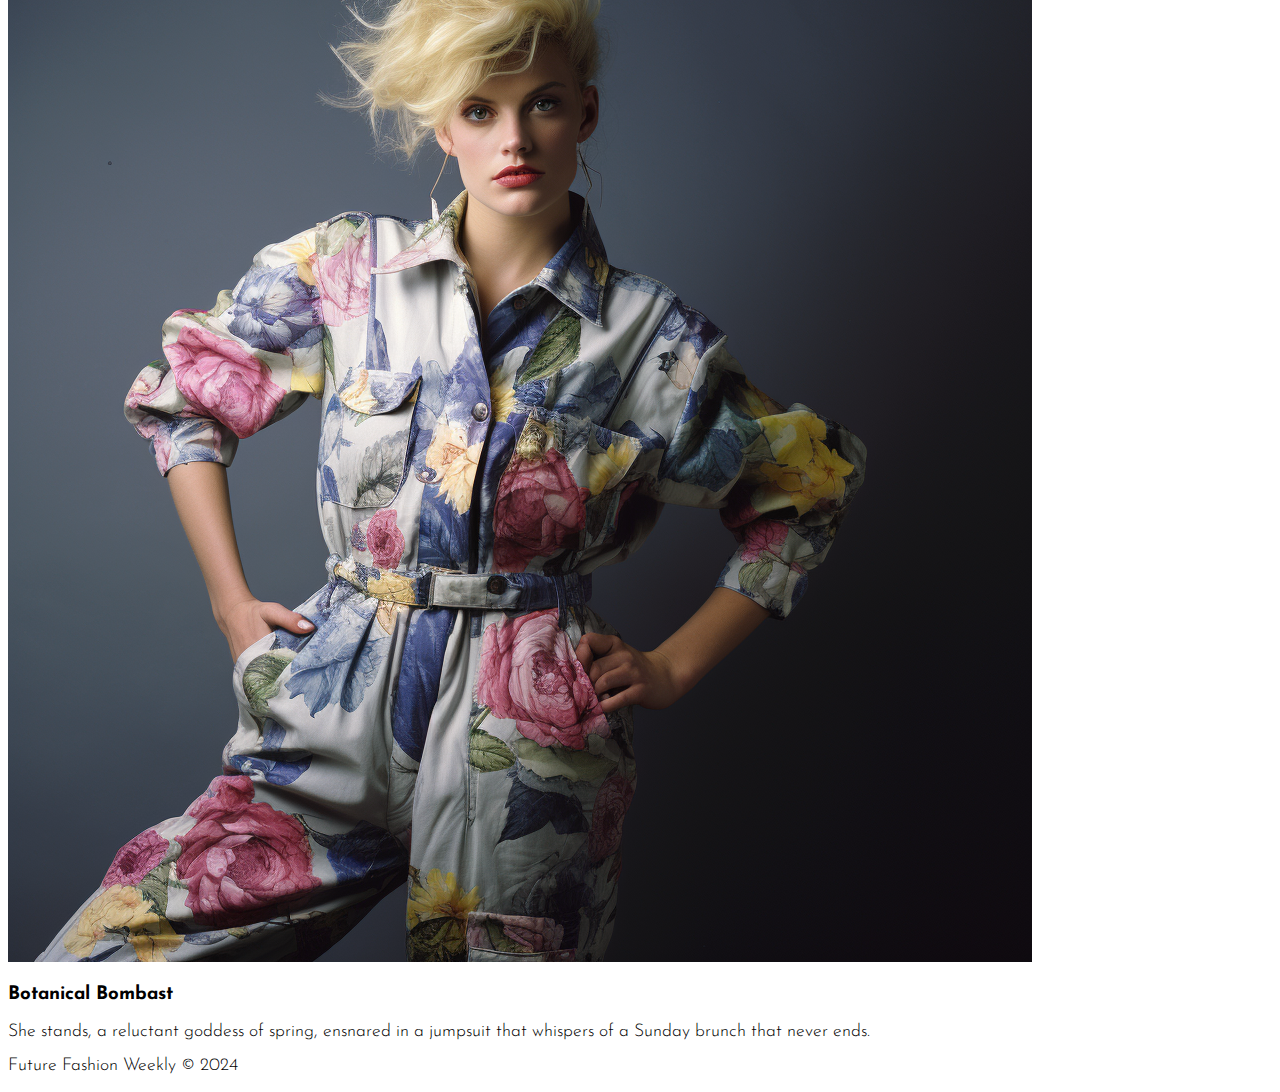
==== commit 54f0cd68: "Remove dead links in navbar" ====
--- a/archive.html
+++ b/archive.html
@@ -41,14 +41,8 @@
                 <li class="nav-item">
                     <a href="index.html" class="nav-link">Home</a>
                 </li>
-                <li class="nav-item">
-                    <a href="#" class="nav-link">About</a>
-                </li>
                 <li class="active nav-item">
                     <a href="archive.html" class="nav-link active">Archive</a>
-                </li>
-                <li class="nav-item">
-                    <a href="#" class="nav-link">Contact</a>
                 </li>
                 <!-- More items here! -->
             </ul>
